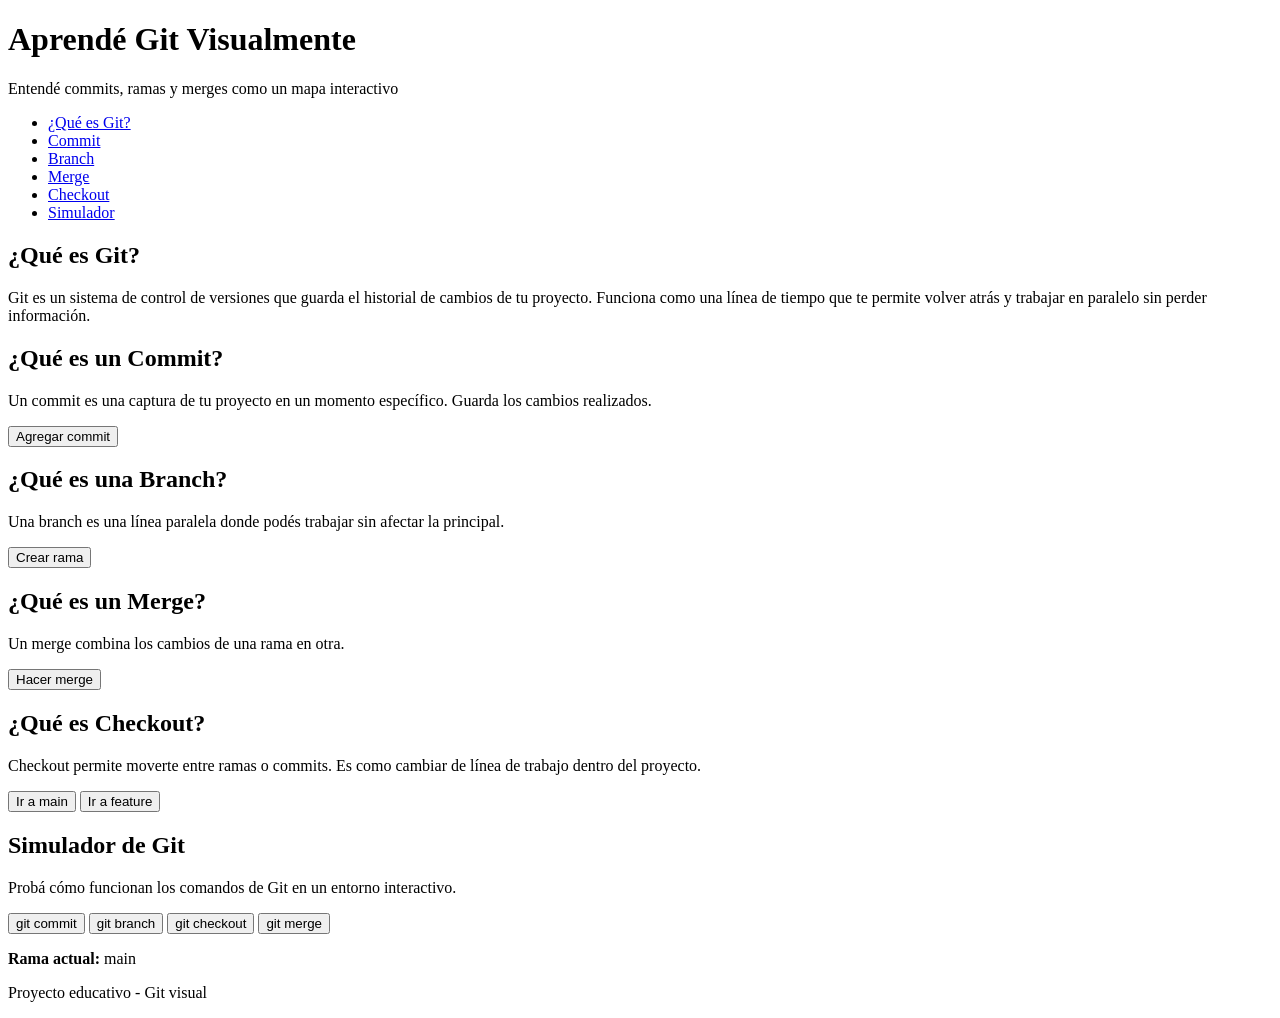
==== index.html @ 37a6296e "Inicio proyecto Aprende Git. Index.html" ====
<!DOCTYPE html>
<html lang="es">
<head>
    <meta charset="UTF-8">
    <title>Aprendé Git Visualmente</title>
    <meta name="viewport" content="width=device-width, initial-scale=1.0">

    <!-- CSS (lo agregaremos después) -->
    <link rel="stylesheet" href="styles.css">
</head>
<body>

    <!-- ================= HEADER ================= -->
    <header>
        <h1>Aprendé Git Visualmente</h1>
        <p>Entendé commits, ramas y merges como un mapa interactivo</p>

        <!-- NAV -->
        <nav>
            <ul>
                <li><a href="#git">¿Qué es Git?</a></li>
                <li><a href="#commit">Commit</a></li>
                <li><a href="#branch">Branch</a></li>
                <li><a href="#merge">Merge</a></li>
                <li><a href="#checkout">Checkout</a></li>
                <li><a href="#simulador">Simulador</a></li>
            </ul>
        </nav>
    </header>

    <!-- ================= MAIN ================= -->
    <main>

        <!-- ===== SECCIÓN: ¿QUÉ ES GIT? ===== -->
        <section id="git">
            <h2>¿Qué es Git?</h2>
            <p>
                Git es un sistema de control de versiones que guarda el historial de cambios de tu proyecto.
                Funciona como una línea de tiempo que te permite volver atrás y trabajar en paralelo sin perder información.
            </p>

            <!-- Visual -->
            <div class="visual" id="git-visual">
                <!-- después lo reemplazamos con gráfico -->
            </div>
        </section>


        <!-- ===== SECCIÓN: COMMIT ===== -->
        <section id="commit">
            <h2>¿Qué es un Commit?</h2>
            <p>
                Un commit es una captura de tu proyecto en un momento específico.
                Guarda los cambios realizados.
            </p>

            <!-- Controles -->
            <div class="controls">
                <button id="btn-commit">Agregar commit</button>
            </div>

            <!-- Visual -->
            <div class="visual" id="commit-visual">
                <!-- línea de commits -->
            </div>
        </section>


        <!-- ===== SECCIÓN: BRANCH ===== -->
        <section id="branch">
            <h2>¿Qué es una Branch?</h2>
            <p>
                Una branch es una línea paralela donde podés trabajar sin afectar la principal.
            </p>

            <!-- Controles -->
            <div class="controls">
                <button id="btn-branch">Crear rama</button>
            </div>

            <!-- Visual -->
            <div class="visual" id="branch-visual">
                <!-- gráfico de ramas -->
            </div>
        </section>


        <!-- ===== SECCIÓN: MERGE ===== -->
        <section id="merge">
            <h2>¿Qué es un Merge?</h2>
            <p>
                Un merge combina los cambios de una rama en otra.
            </p>

            <!-- Controles -->
            <div class="controls">
                <button id="btn-merge">Hacer merge</button>
            </div>

            <!-- Visual -->
            <div class="visual" id="merge-visual">
                <!-- gráfico de merge -->
            </div>
        </section>


        <!-- ===== SECCIÓN: CHECKOUT ===== -->
        <section id="checkout">
            <h2>¿Qué es Checkout?</h2>
            <p>
                Checkout permite moverte entre ramas o commits.
                Es como cambiar de línea de trabajo dentro del proyecto.
            </p>

            <!-- Controles -->
            <div class="controls">
                <button id="btn-checkout-main">Ir a main</button>
                <button id="btn-checkout-feature">Ir a feature</button>
            </div>

            <!-- Visual -->
            <div class="visual" id="checkout-visual">
                <!-- indicador HEAD -->
            </div>
        </section>


        <!-- ===== SECCIÓN: SIMULADOR ===== -->
        <section id="simulador">
            <h2>Simulador de Git</h2>
            <p>
                Probá cómo funcionan los comandos de Git en un entorno interactivo.
            </p>

            <!-- Panel de comandos -->
            <div class="controls simulador-controls">
                <button id="sim-commit">git commit</button>
                <button id="sim-branch">git branch</button>
                <button id="sim-checkout">git checkout</button>
                <button id="sim-merge">git merge</button>
            </div>

            <!-- Estado -->
            <div class="status">
                <p><strong>Rama actual:</strong> <span id="current-branch">main</span></p>
            </div>

            <!-- Visual principal -->
            <div class="visual simulador-visual" id="simulador-visual">
                <!-- grafo completo -->
            </div>
        </section>

    </main>


    <!-- ================= FOOTER ================= -->
    <footer>
        <p>Proyecto educativo - Git visual</p>
    </footer>

    <!-- JS (lo agregaremos después) -->
    <script src="app.js"></script>

</body>
</html>
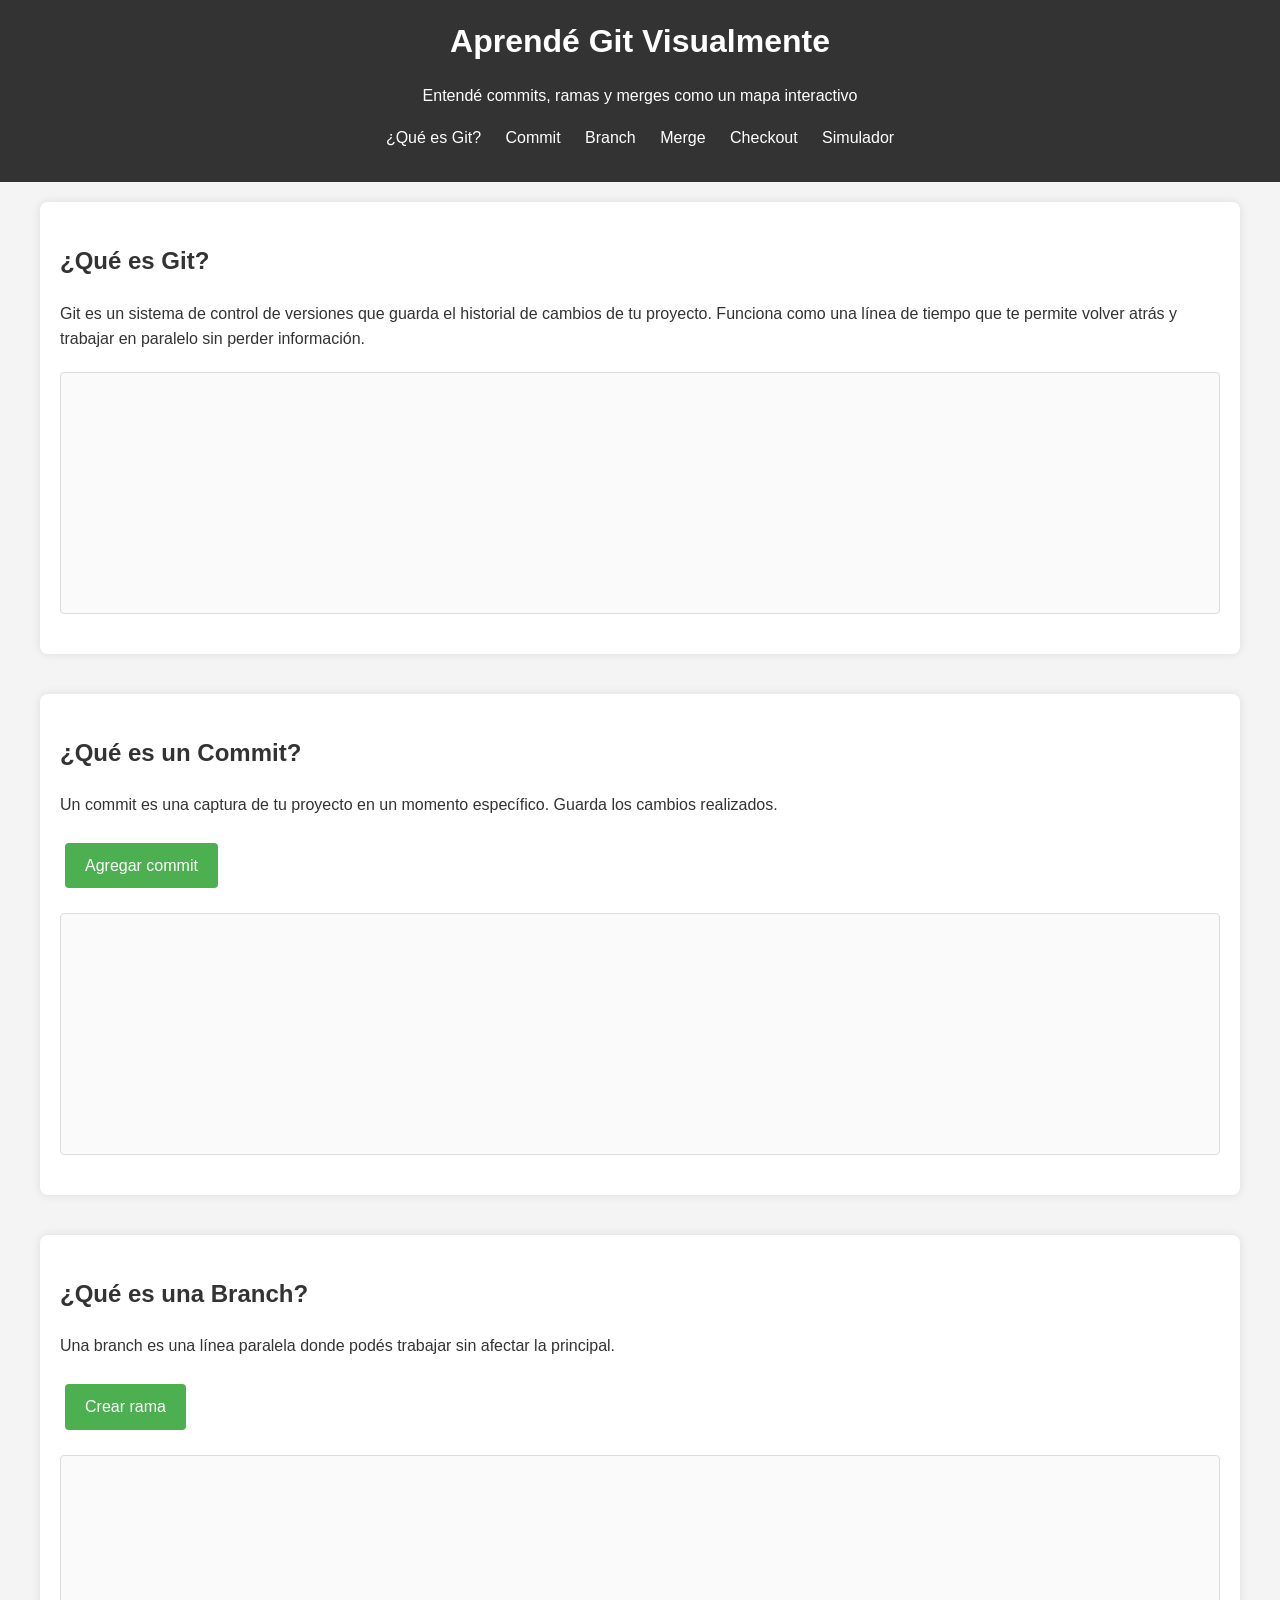
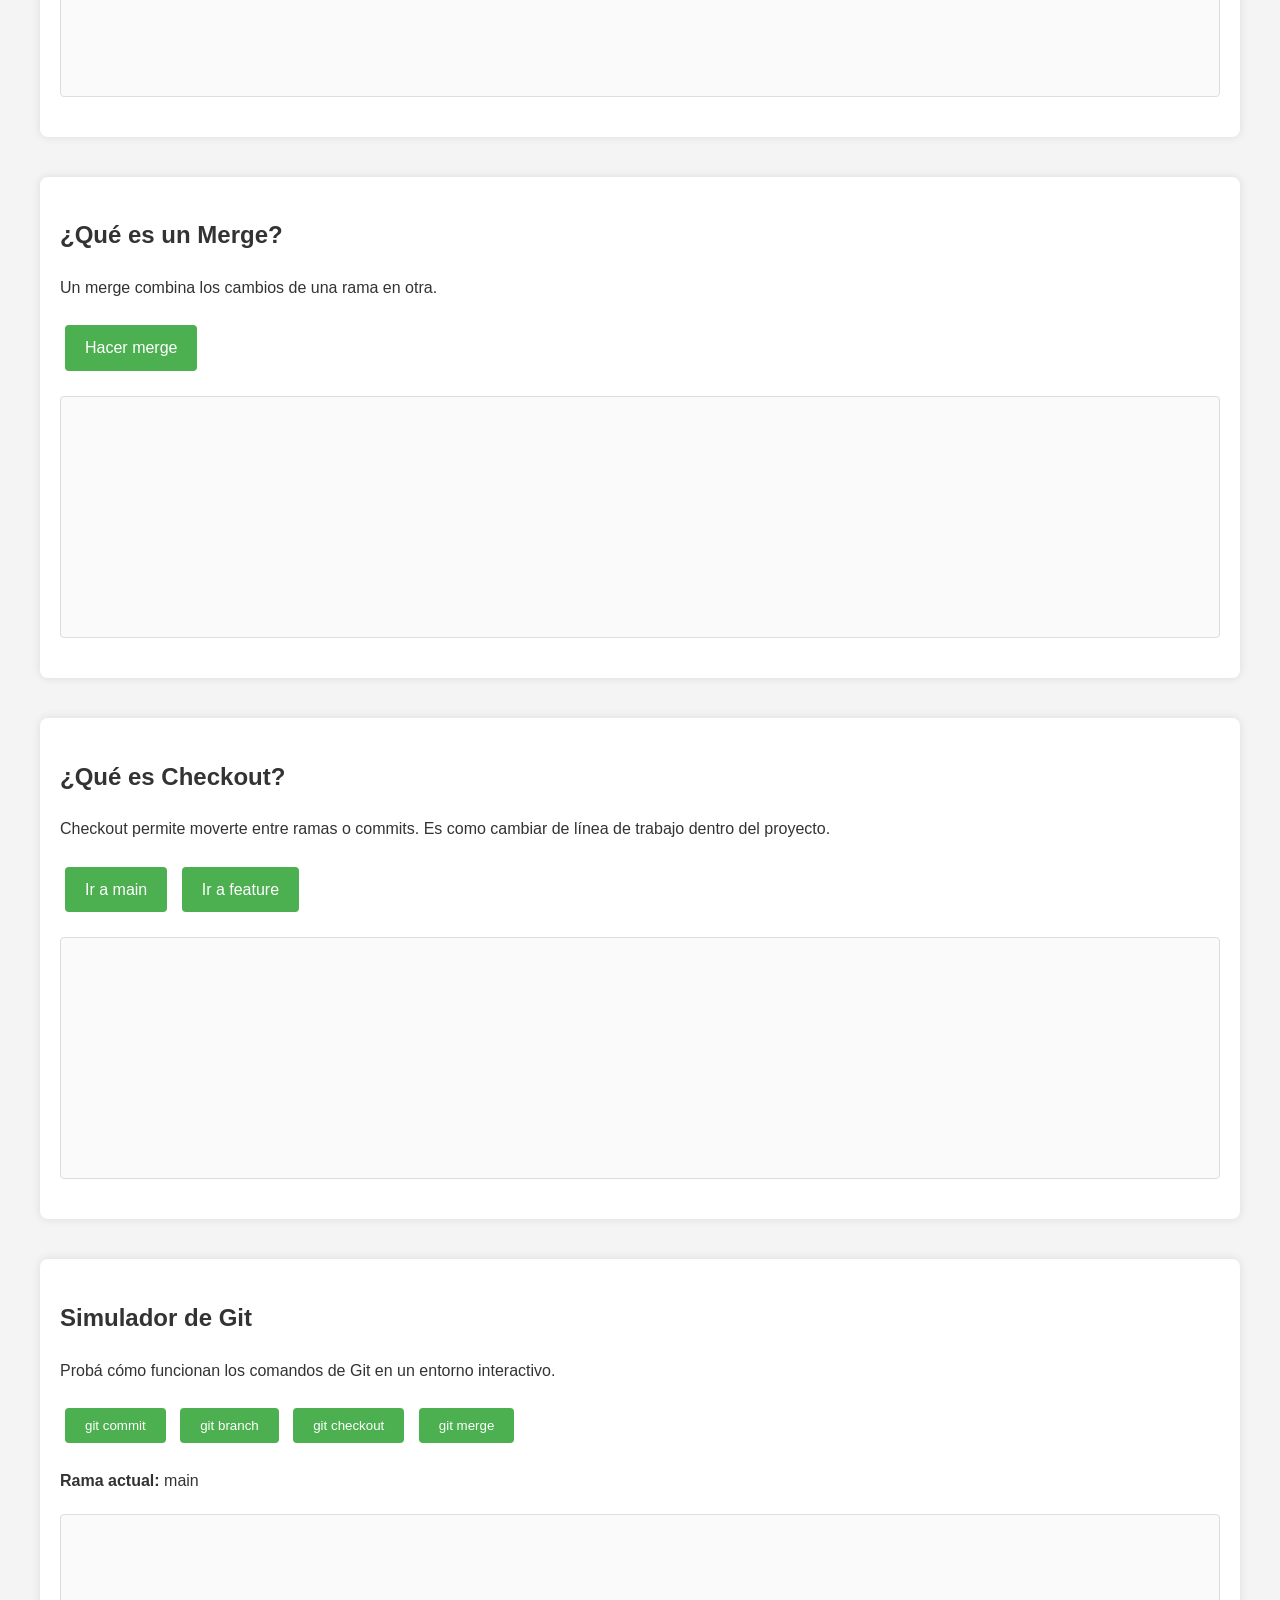
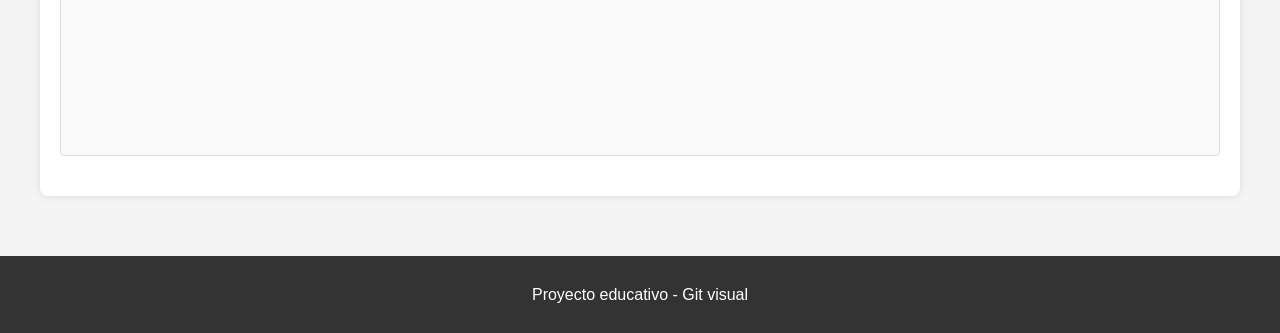
==== commit 81e86b60: "Creamos las demas paginas" ====
--- a/index.html
+++ b/index.html
@@ -56,7 +56,7 @@
 
             <!-- Controles -->
             <div class="controls">
-                <button id="btn-commit">Agregar commit</button>
+                <a href="commit.html" class="button">Agregar commit</a>
             </div>
 
             <!-- Visual -->
@@ -75,7 +75,7 @@
 
             <!-- Controles -->
             <div class="controls">
-                <button id="btn-branch">Crear rama</button>
+                <a href="branch.html" class="button">Crear rama</a>
             </div>
 
             <!-- Visual -->
@@ -94,7 +94,7 @@
 
             <!-- Controles -->
             <div class="controls">
-                <button id="btn-merge">Hacer merge</button>
+                <a href="merge.html" class="button">Hacer merge</a>
             </div>
 
             <!-- Visual -->
@@ -114,8 +114,8 @@
 
             <!-- Controles -->
             <div class="controls">
-                <button id="btn-checkout-main">Ir a main</button>
-                <button id="btn-checkout-feature">Ir a feature</button>
+                <a href="main.html" class="button">Ir a main</a>
+                <a href="feature.html" class="button">Ir a feature</a>
             </div>
 
             <!-- Visual -->
--- a/styles.css
+++ b/styles.css
@@ -0,0 +1,90 @@
+/* Basic styles for the Git learning page */
+
+body {
+    font-family: Arial, sans-serif;
+    line-height: 1.6;
+    margin: 0;
+    padding: 0;
+    background-color: #f4f4f4;
+    color: #333;
+}
+
+header {
+    background-color: #333;
+    color: #fff;
+    padding: 1rem;
+    text-align: center;
+}
+
+header h1 {
+    margin: 0;
+}
+
+nav ul {
+    list-style: none;
+    padding: 0;
+}
+
+nav ul li {
+    display: inline;
+    margin: 0 10px;
+}
+
+nav a {
+    color: #fff;
+    text-decoration: none;
+}
+
+main {
+    max-width: 1200px;
+    margin: 0 auto;
+    padding: 20px;
+}
+
+section {
+    margin-bottom: 40px;
+    padding: 20px;
+    background-color: #fff;
+    border-radius: 8px;
+    box-shadow: 0 0 10px rgba(0,0,0,0.1);
+}
+
+h2 {
+    color: #333;
+}
+
+.controls {
+    margin: 20px 0;
+}
+
+button, .button {
+    background-color: #4CAF50;
+    color: white;
+    padding: 10px 20px;
+    border: none;
+    border-radius: 4px;
+    cursor: pointer;
+    margin: 5px;
+    text-decoration: none;
+    display: inline-block;
+}
+
+button:hover, .button:hover {
+    background-color: #45a049;
+}
+
+.visual {
+    margin: 20px 0;
+    padding: 20px;
+    border: 1px solid #ddd;
+    border-radius: 4px;
+    background-color: #fafafa;
+    min-height: 200px;
+}
+
+footer {
+    text-align: center;
+    padding: 10px;
+    background-color: #333;
+    color: #fff;
+}
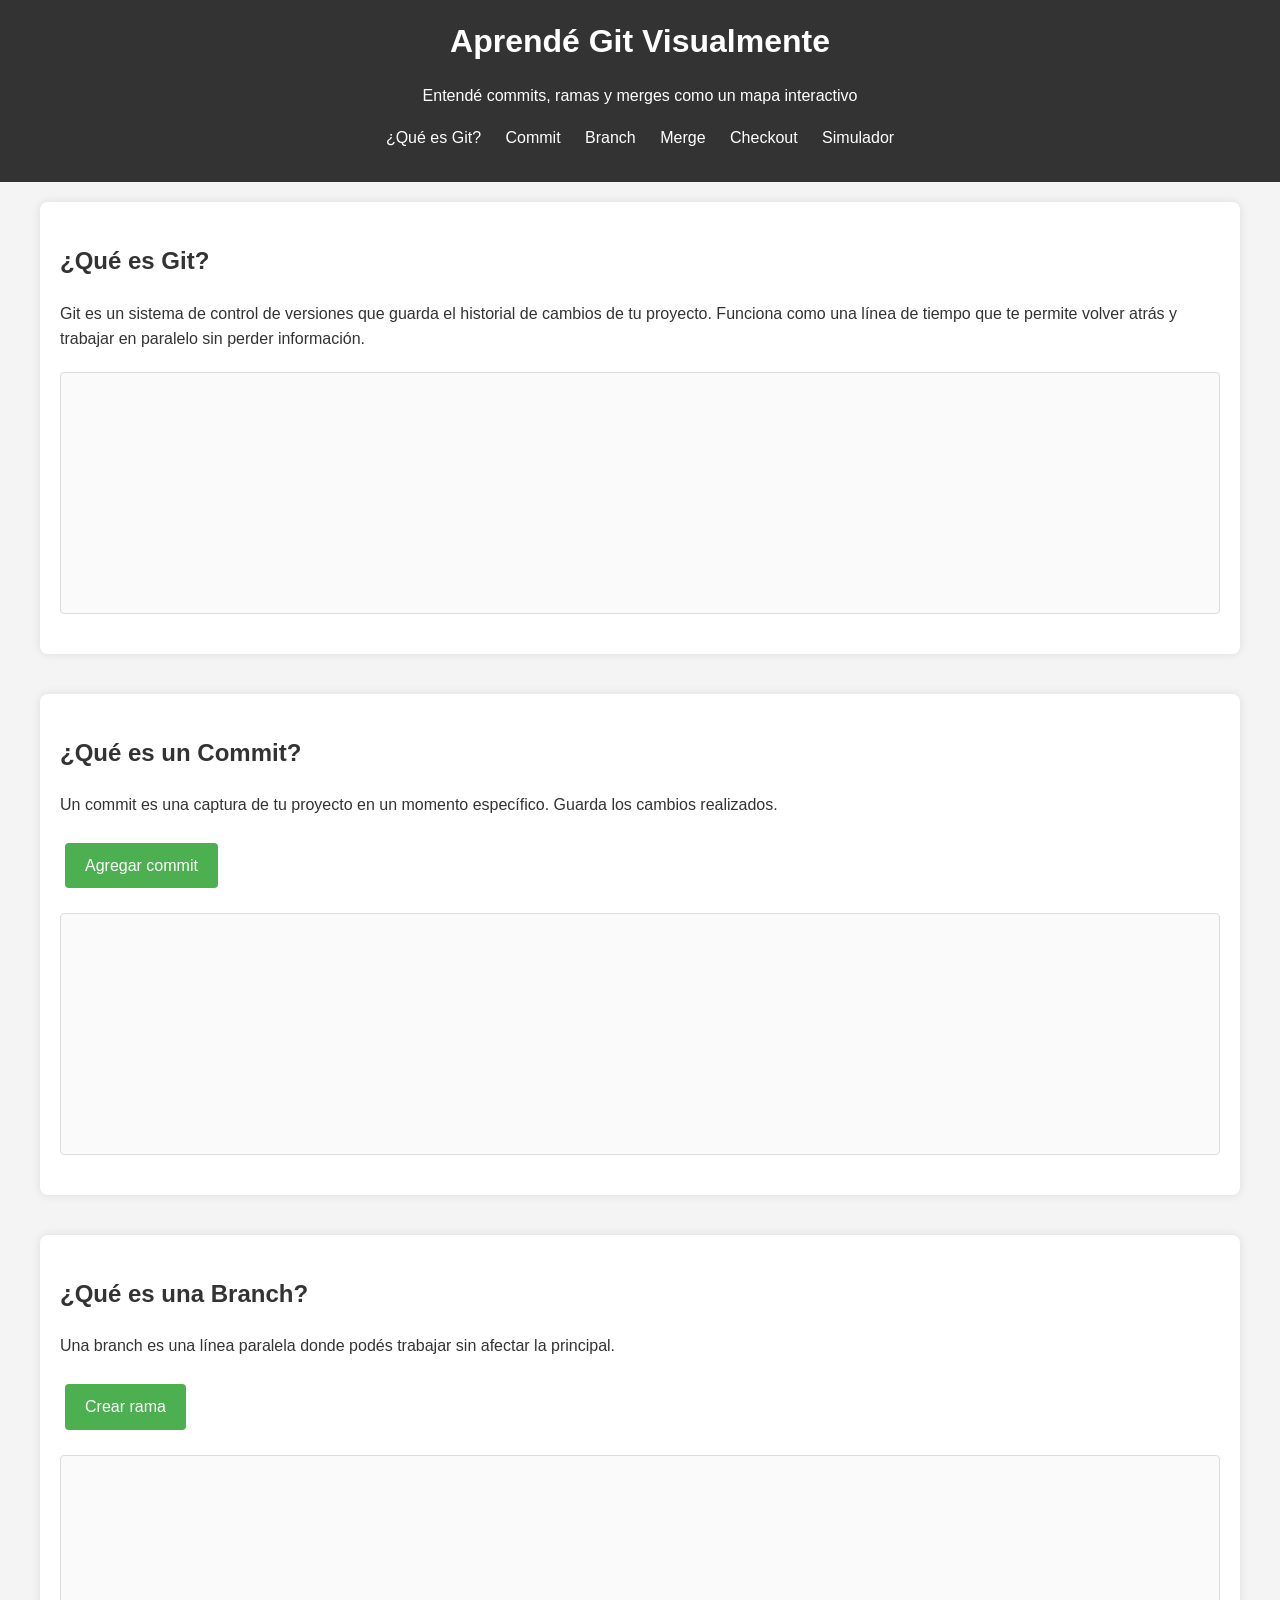
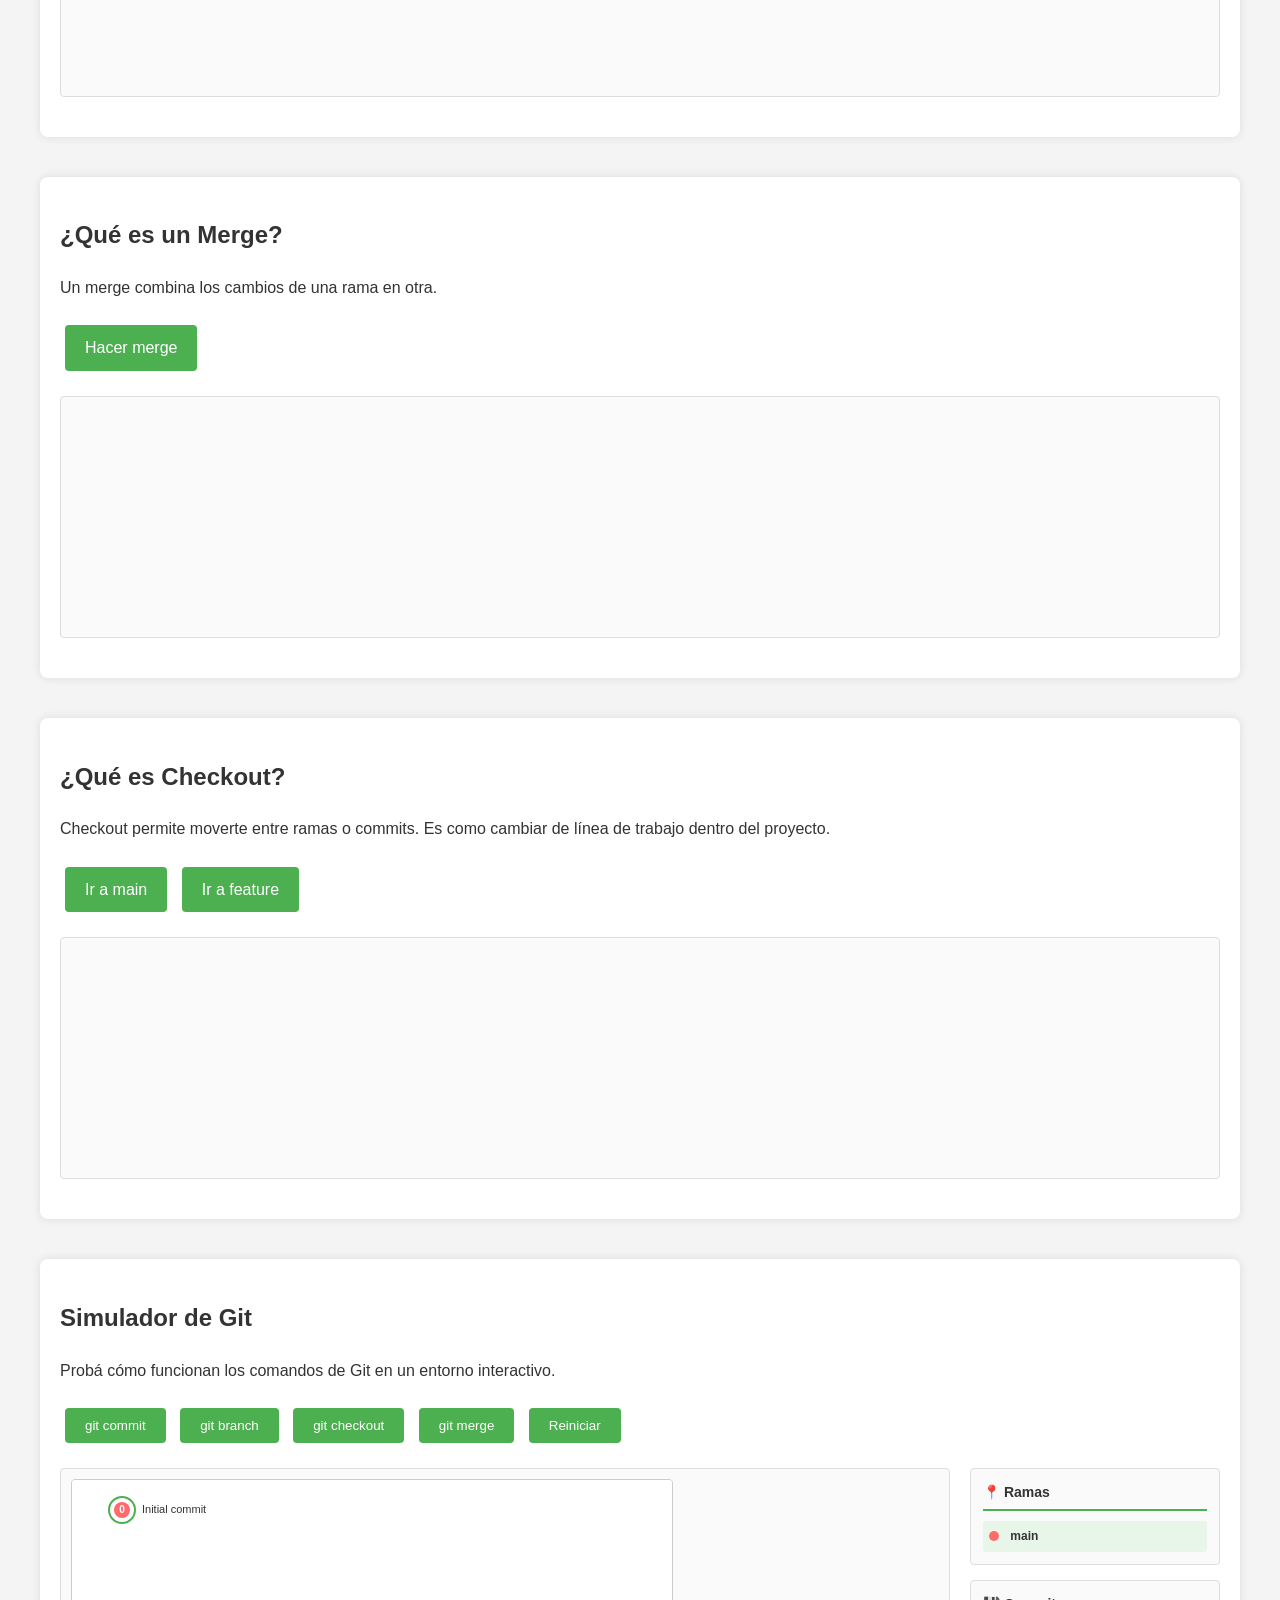
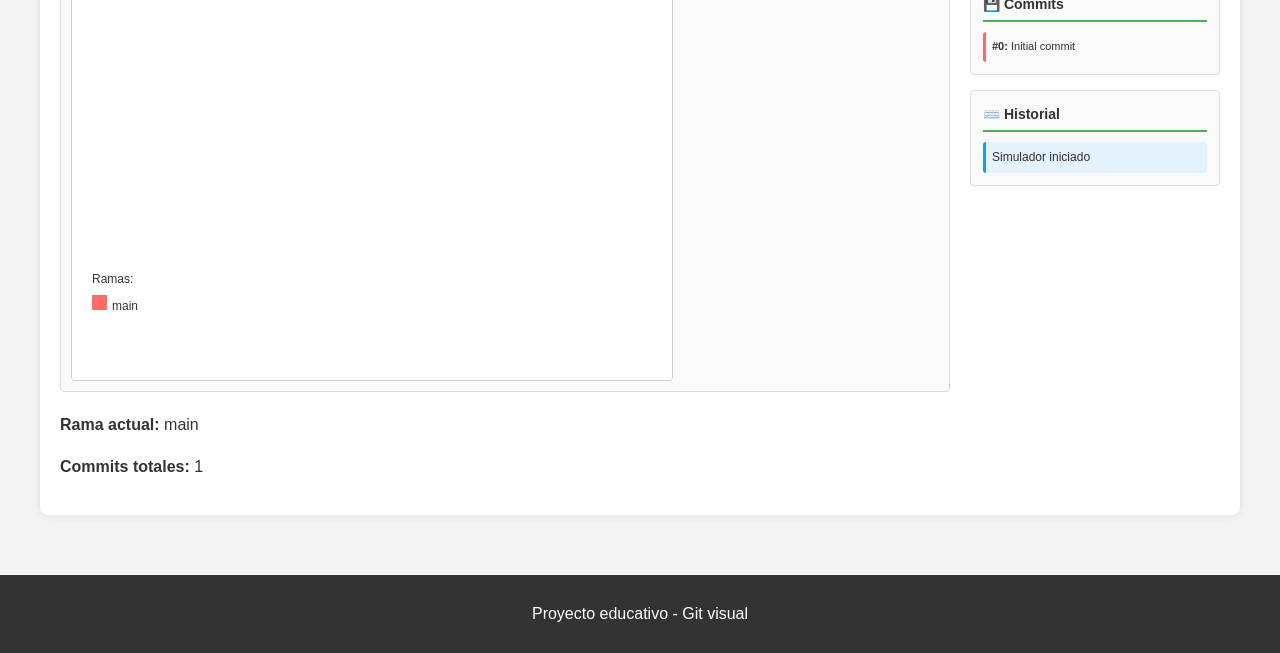
==== commit 427297b2: "Creacion del simulador" ====
--- a/index.html
+++ b/index.html
@@ -138,16 +138,47 @@
                 <button id="sim-branch">git branch</button>
                 <button id="sim-checkout">git checkout</button>
                 <button id="sim-merge">git merge</button>
+                <button id="sim-reset">Reiniciar</button>
+            </div>
+
+            <!-- Contenedor principal del simulador -->
+            <div class="simulador-container">
+                <!-- Gráfico a la izquierda -->
+                <div class="simulador-graph">
+                    <canvas id="git-canvas" width="600" height="500"></canvas>
+                </div>
+
+                <!-- Panel lateral derecho con las listas -->
+                <div class="simulador-sidebar">
+                    <!-- Lista de ramas -->
+                    <div class="sidebar-panel">
+                        <h3>📍 Ramas</h3>
+                        <ul id="branches-list">
+                            <li><span class="branch-dot" style="background-color: #FF6B6B;"></span> main</li>
+                        </ul>
+                    </div>
+
+                    <!-- Lista de commits -->
+                    <div class="sidebar-panel">
+                        <h3>💾 Commits</h3>
+                        <ul id="commits-list">
+                        </ul>
+                    </div>
+
+                    <!-- Historial de comandos -->
+                    <div class="sidebar-panel">
+                        <h3>⌨️ Historial</h3>
+                        <ul id="history-list">
+                            <li class="history-item">Simulador iniciado</li>
+                        </ul>
+                    </div>
+                </div>
             </div>
 
             <!-- Estado -->
-            <div class="status">
-                <p><strong>Rama actual:</strong> <span id="current-branch">main</span></p>
-            </div>
-
-            <!-- Visual principal -->
-            <div class="visual simulador-visual" id="simulador-visual">
-                <!-- grafo completo -->
+            <div class="status" style="margin-top: 20px;">
+                <p><strong>Rama actual:</strong> <span id="current-branch-sim">main</span></p>
+                <p><strong>Commits totales:</strong> <span id="total-commits">0</span></p>
             </div>
         </section>
 
--- a/styles.css
+++ b/styles.css
@@ -87,4 +87,82 @@
     padding: 10px;
     background-color: #333;
     color: #fff;
+}
+
+/* === SIMULADOR DE GIT === */
+.simulador-container {
+    display: flex;
+    gap: 20px;
+    margin-top: 20px;
+}
+
+.simulador-graph {
+    flex: 1;
+    background-color: #fafafa;
+    border: 1px solid #ddd;
+    border-radius: 4px;
+    padding: 10px;
+}
+
+#git-canvas {
+    border: 1px solid #ccc;
+    background-color: white;
+    display: block;
+    border-radius: 4px;
+}
+
+.simulador-sidebar {
+    flex: 0 0 250px;
+    display: flex;
+    flex-direction: column;
+    gap: 15px;
+}
+
+.sidebar-panel {
+    background-color: #fafafa;
+    border: 1px solid #ddd;
+    border-radius: 4px;
+    padding: 12px;
+    max-height: 200px;
+    overflow-y: auto;
+}
+
+.sidebar-panel h3 {
+    margin: 0 0 10px 0;
+    font-size: 14px;
+    color: #333;
+    border-bottom: 2px solid #4CAF50;
+    padding-bottom: 5px;
+}
+
+.sidebar-panel ul {
+    list-style: none;
+    padding: 0;
+    margin: 0;
+}
+
+.sidebar-panel li {
+    padding: 6px;
+    font-size: 12px;
+    border-radius: 3px;
+    word-break: break-word;
+}
+
+.sidebar-panel li:hover {
+    background-color: #e8f5e9;
+}
+
+.branch-dot {
+    display: inline-block;
+    width: 10px;
+    height: 10px;
+    border-radius: 50%;
+    margin-right: 8px;
+    vertical-align: middle;
+}
+
+.history-item {
+    background-color: #e3f2fd;
+    border-left: 3px solid #2196F3;
+    padding-left: 8px;
 }
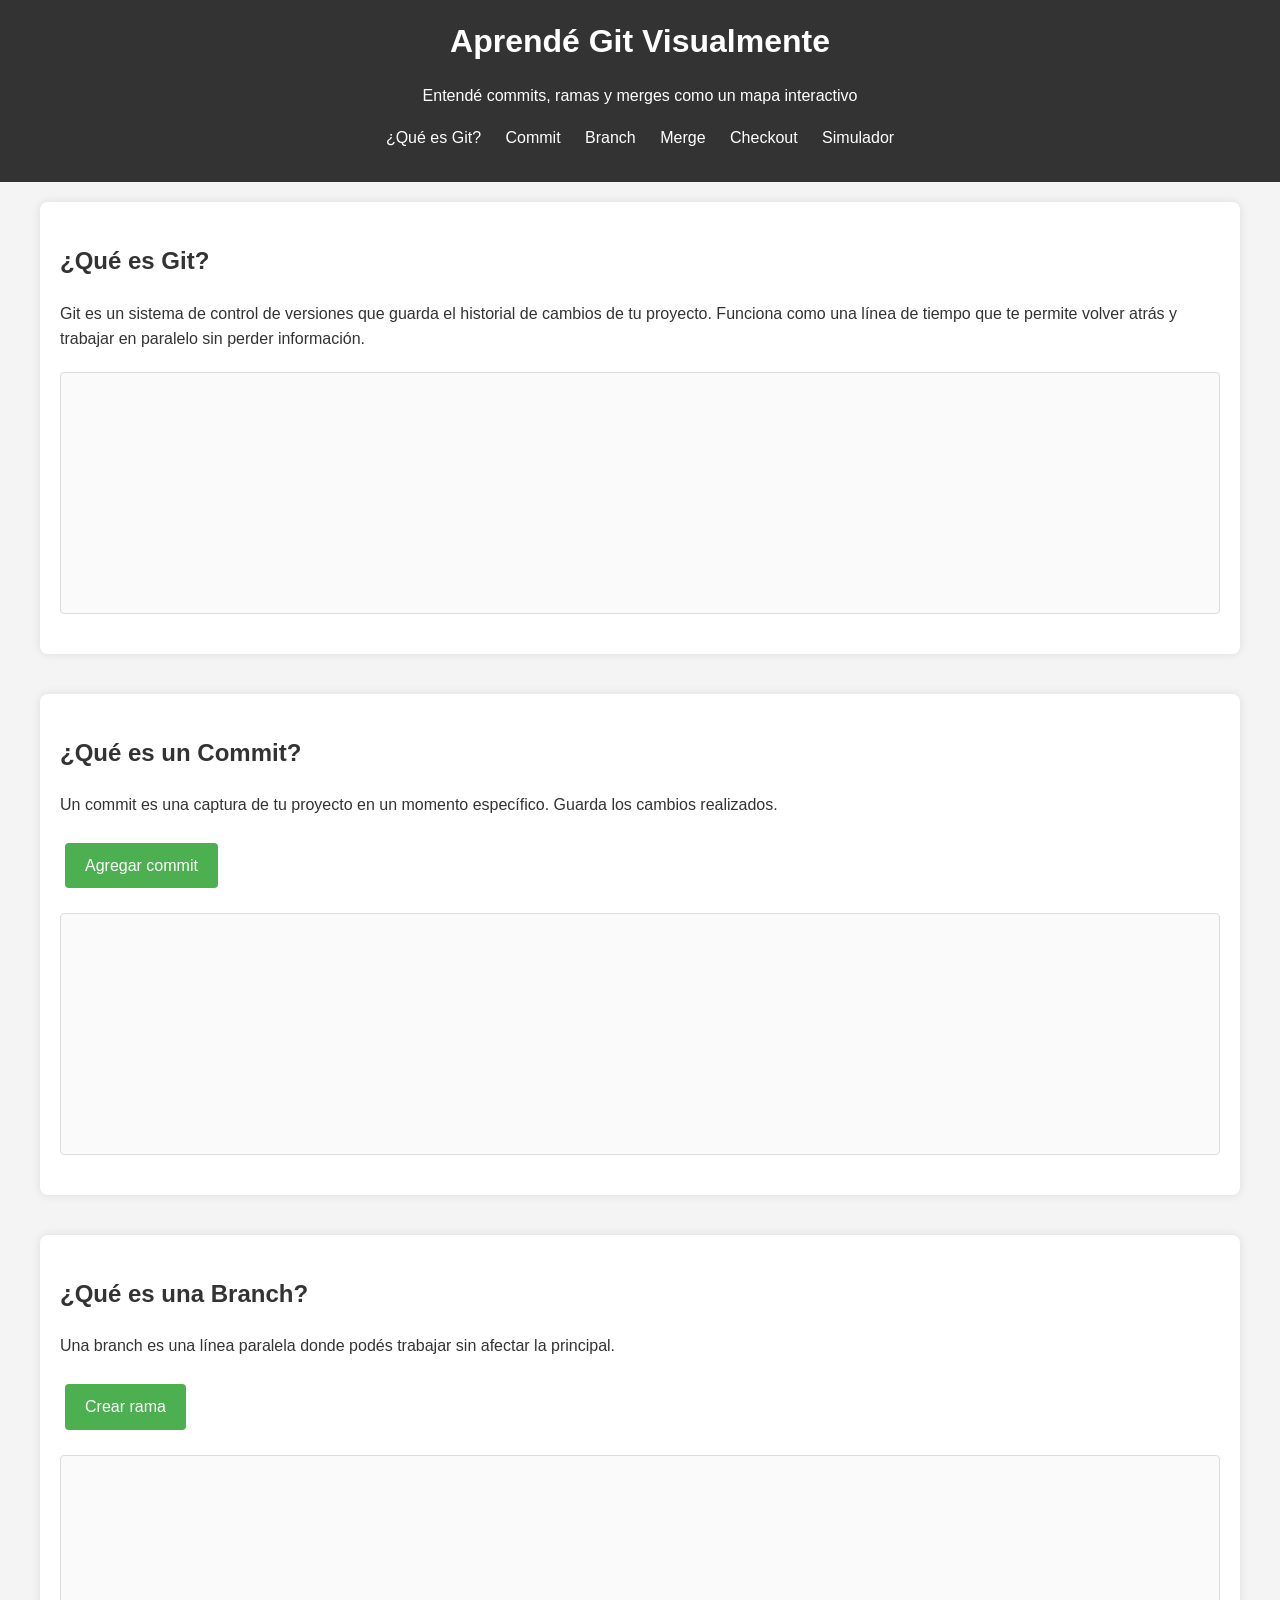
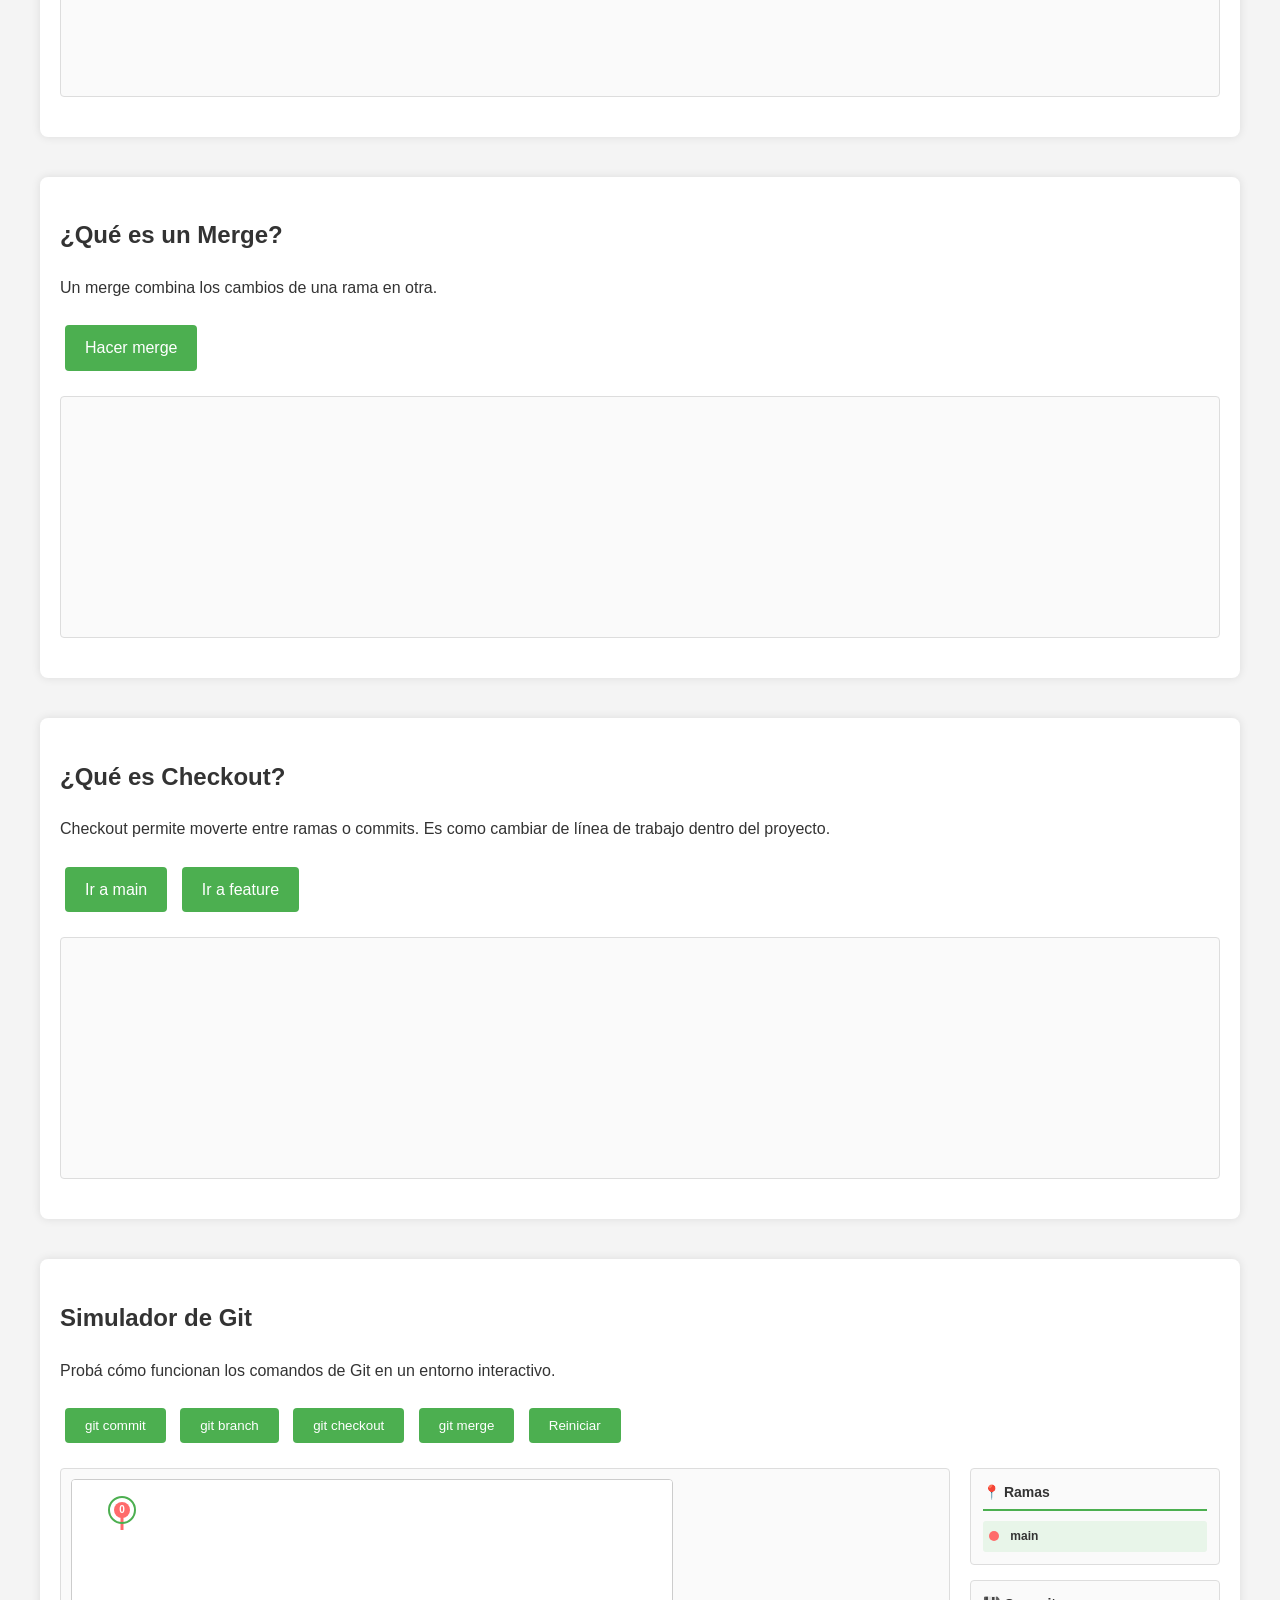
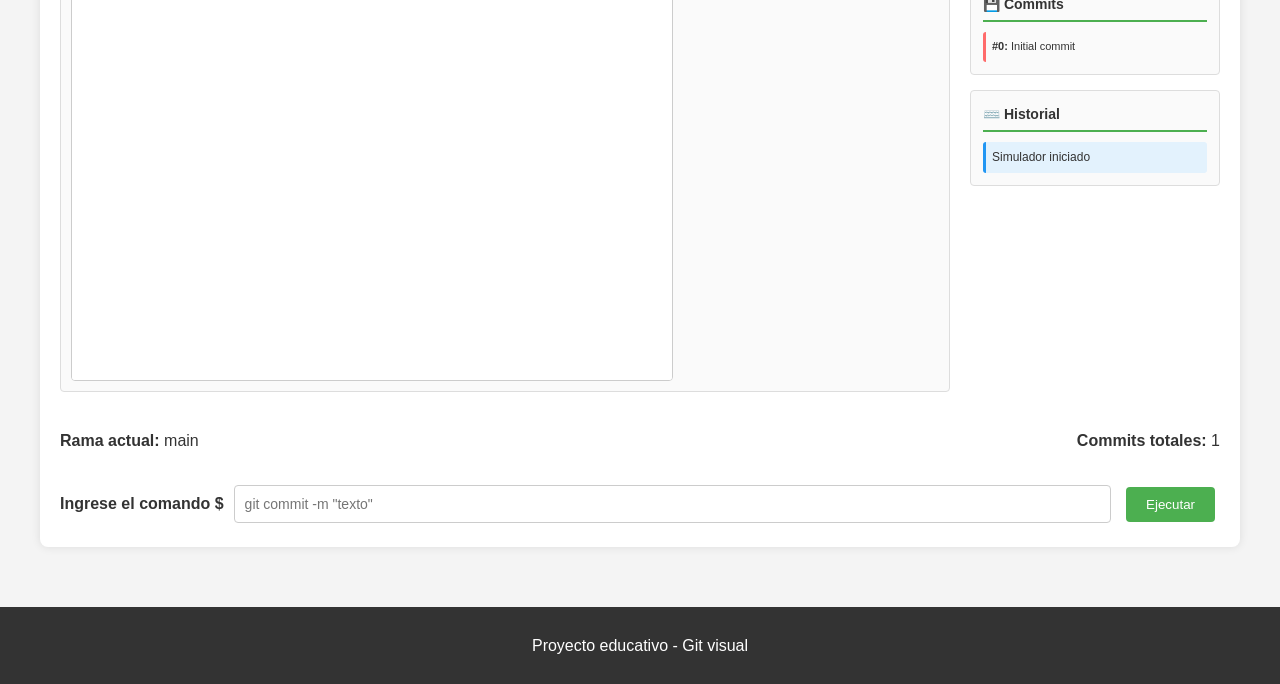
==== commit 6ab6a361: "El usuario puede escribir comandos git directamente." ====
--- a/index.html
+++ b/index.html
@@ -177,8 +177,15 @@
 
             <!-- Estado -->
             <div class="status" style="margin-top: 20px;">
-                <p><strong>Rama actual:</strong> <span id="current-branch-sim">main</span></p>
-                <p><strong>Commits totales:</strong> <span id="total-commits">0</span></p>
+                <div class="status-row">
+                    <p><strong>Rama actual:</strong> <span id="current-branch-sim">main</span></p>
+                    <p><strong>Commits totales:</strong> <span id="total-commits">0</span></p>
+                </div>
+                <div class="command-panel">
+                    <label for="command-input">Ingrese el comando $</label>
+                    <input id="command-input" type="text" placeholder='git commit -m "texto"' />
+                    <button id="command-submit" class="button">Ejecutar</button>
+                </div>
             </div>
         </section>
 
--- a/styles.css
+++ b/styles.css
@@ -102,6 +102,9 @@
     border: 1px solid #ddd;
     border-radius: 4px;
     padding: 10px;
+    overflow: auto;
+    max-height: 520px;
+    min-width: 0;
 }
 
 #git-canvas {
@@ -125,6 +128,35 @@
     padding: 12px;
     max-height: 200px;
     overflow-y: auto;
+}
+
+.status-row {
+    display: flex;
+    justify-content: space-between;
+    align-items: center;
+    flex-wrap: wrap;
+    gap: 10px;
+}
+
+.command-panel {
+    display: flex;
+    align-items: center;
+    gap: 10px;
+    margin-top: 12px;
+    flex-wrap: wrap;
+}
+
+.command-panel label {
+    font-weight: bold;
+}
+
+#command-input {
+    flex: 1;
+    min-width: 200px;
+    padding: 10px;
+    border: 1px solid #ccc;
+    border-radius: 4px;
+    font-size: 14px;
 }
 
 .sidebar-panel h3 {
